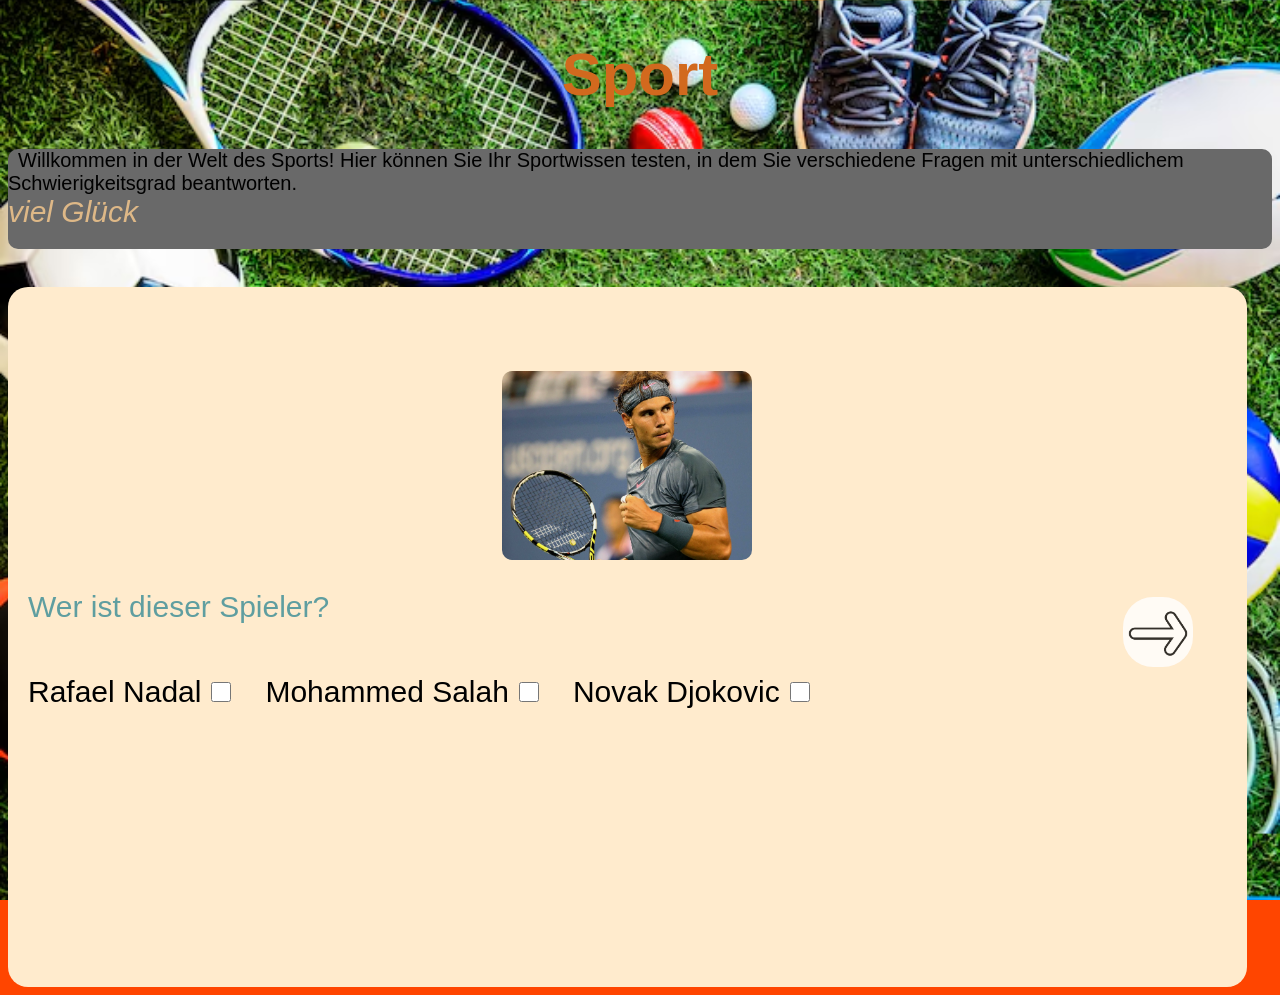
==== sport.html @ e5a7e2e2 "ajouter les images et un  question" ====
<!DOCTYPE html>
<html lang="en">
<head>
    <link rel="stylesheet" href="style.css">
    <meta charset="UTF-8">
    <meta name="viewport" content="width=device-width, initial-scale=1.0">
    <title>Sport</title>
</head>
<body id="t1">
    <h1 id="spr">Sport</h1>
    <p id="prgsp"> Willkommen in der Welt des Sports! Hier können Sie Ihr Sportwissen testen, in dem Sie verschiedene Fragen mit unterschiedlichem Schwierigkeitsgrad beantworten.<br><i>viel Glück</i></p><br>
    <main>
        <img src="fl.jpg" id="fl">
        <img src="nadal.png" id="nadal">
        <p id="uu">Wer ist dieser Spieler?</p><br>
        <label>Rafael Nadal</label><input type="checkbox" id="rn">
        <label>Mohammed Salah</label><input type="checkbox" id="ms">
        <label>Novak Djokovic</label><input type="checkbox" id="djo" >
    </main>
</body>
</html>
---- style.css ----
body{
    background-color: orangered;
    background-size: 100%;
    background-attachment: fixed;
}
h3{
    text-indent: 25px;
}
header{
    background-color: darksalmon;
    border-radius: 20px;
    float: left;
    margin: 1%;
    width:98%;
    height:150px;
}
nav{
    background-color: steelblue;
    border-radius: 20px;
    float: left;
    height:650px;
    width: 28%;
    margin: 1%;
}
section{
    background-color: cornsilk;
    border-radius: 20px;
    float: left;
    height:650px;
    width: 68%;
    margin: 1%;
}
h2{
    text-align: center;
    font-family:'Trebuchet MS', 'Lucida Sans Unicode', 'Lucida Grande', 'Lucida Sans', Arial, sans-serif;
    font-size: 50px;
    margin-bottom: 30px;
}
a{
    text-decoration: none;
    color: inherit;
}

.kk{
    background-color:cornflowerblue;
    border: 1px solid burlywood;
    margin: 5px;
    color:crimson;
    width:200px;
    padding: 10px;
    text-transform: capitalize;
    transition: 0.7s ease;
    text-align:center;
    font-family: 'Trebuchet MS', 'Lucida Sans Unicode', 'Lucida Grande', 'Lucida Sans', Arial, sans-serif;
}
.kk:hover{
    transform: scale(1.3);
}
h3{
    font-family:'Trebuchet MS', 'Lucida Sans Unicode', 'Lucida Grande', 'Lucida Sans', Arial, sans-serif;
}
ul{
    list-style-type: none;
}
.pr{
    display: inline-block;
    margin: 10px;
    margin-left: 13%;
    height:120px;
	width: 120px;
    background-color: burlywood;
    text-align: center;
    font-size: 80px;
    color: cadetblue;
    font-family: cursive;
   
}
#Wäh{
    font-size: 30px;
    text-indent: 40px;
    margin-bottom: 10px;
    color: darkkhaki;
    font-family: 'Trebuchet MS', 'Lucida Sans Unicode', 'Lucida Grande', 'Lucida Sans', Arial, sans-serif;
}
.Sch{
    text-align:center;
    margin: 5%;
    height:50px;
	width: 700px;
    padding:10px;
    background-color:burlywood;
    border-radius: 20px;
    font-family: 'Trebuchet MS', 'Lucida Sans Unicode', 'Lucida Grande', 'Lucida Sans', Arial, sans-serif;
    font-size: 20px;
    color: floralwhite;
    transition: 0.7s ease;
}
.Sch:hover{
    transform: scale(1.1);
}
#spr{
    text-align: center;
    font-family:'Trebuchet MS', 'Lucida Sans Unicode', 'Lucida Grande', 'Lucida Sans', Arial, sans-serif;
    font-size: 60px;
    color:chocolate;
}
#prgsp{
    background-color: dimgray;
    font-family:'Trebuchet MS', 'Lucida Sans Unicode', 'Lucida Grande', 'Lucida Sans', Arial, sans-serif;
    height: 100px;
    font-size: 20px;
    text-indent: 10px;
    border-radius: 10px;
    color: cornsilkgit;
}
i{
    color: burlywood;
    margin-bottom: 10px;
    font-size: 30px;
    text-indent: 20px;
    font-family:'Trebuchet MS', 'Lucida Sans Unicode', 'Lucida Grande', 'Lucida Sans', Arial, sans-serif;
}
main{
    background-color: blanchedalmond;
    width: 98%;
    height: 700px;
    border-radius: 20px;
}
#t1{
    background-image: url(sport.avif);
}
#fl{
    height: 70px;
    width: 70px;
    border-radius: 30px;
    margin-left:90%;
    margin-top: 25%;
    transition: 0.7s ease;
    opacity: 0.8;
}
#fl:hover{
    transform: scale(1.5);
}
#nadal{
    display: block;
    margin:-30px auto 20px auto;
    margin-top: -300px;
    width: 250px;
    border-radius: 10px;

}
input[type="checkbox"]{
    margin: 10px;
    width: 20px;
    height: 20px;
}
#uu{
    text-indent: 20px;
    font-family: 'Trebuchet MS', 'Lucida Sans Unicode', 'Lucida Grande', 'Lucida Sans', Arial, sans-serif;
    font-size: 30px;
    color: cadetblue;
}
label{
    margin-left: 20px;
    font-family: 'Trebuchet MS', 'Lucida Sans Unicode', 'Lucida Grande', 'Lucida Sans', Arial, sans-serif;
    font-size: 30px;
}
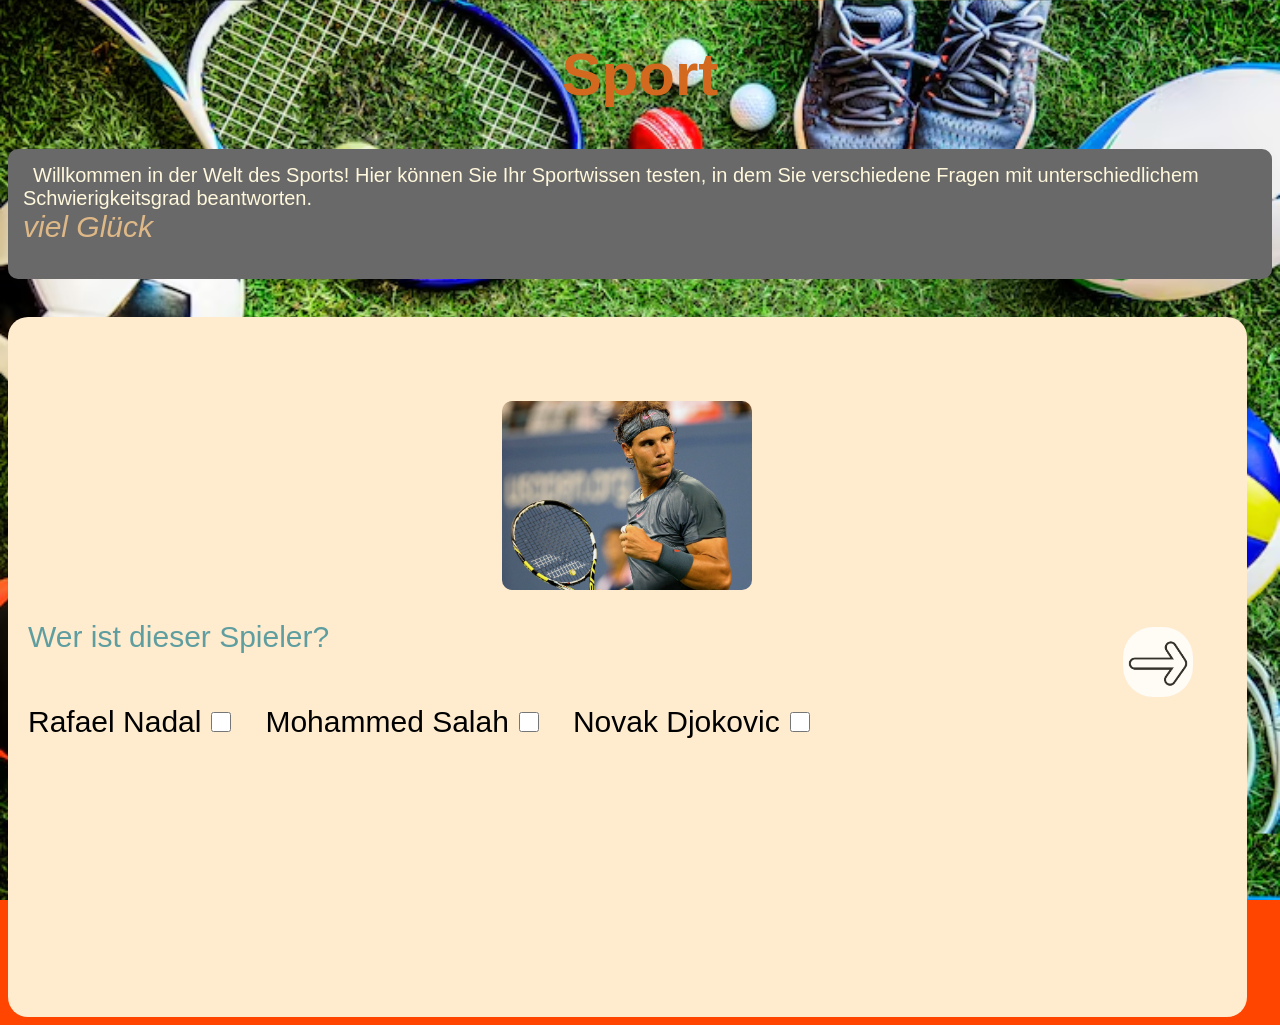
==== commit dac89893: "ajouter des nouvelles questions" ====
--- a/sport.html
+++ b/sport.html
@@ -12,10 +12,14 @@
     <main>
         <img src="fl.jpg" id="fl">
         <img src="nadal.png" id="nadal">
+        
         <p id="uu">Wer ist dieser Spieler?</p><br>
-        <label>Rafael Nadal</label><input type="checkbox" id="rn">
-        <label>Mohammed Salah</label><input type="checkbox" id="ms">
-        <label>Novak Djokovic</label><input type="checkbox" id="djo" >
+        <label id="op1">Rafael Nadal</label><input type="checkbox" id="rn" class="quiz-check">
+        <label id="op2">Mohammed Salah</label><input type="checkbox" id="ms" class="quiz-check">
+        <label id="op3">Novak Djokovic</label><input type="checkbox" id="djo" class="quiz-check">
+        
+
+        <script src="controle.js"></script>
     </main>
 </body>
 </html>
--- a/style.css
+++ b/style.css
@@ -111,7 +111,8 @@
     font-size: 20px;
     text-indent: 10px;
     border-radius: 10px;
-    color: cornsilkgit;
+    color: cornsilk;
+    padding: 15px;
 }
 i{
     color: burlywood;
